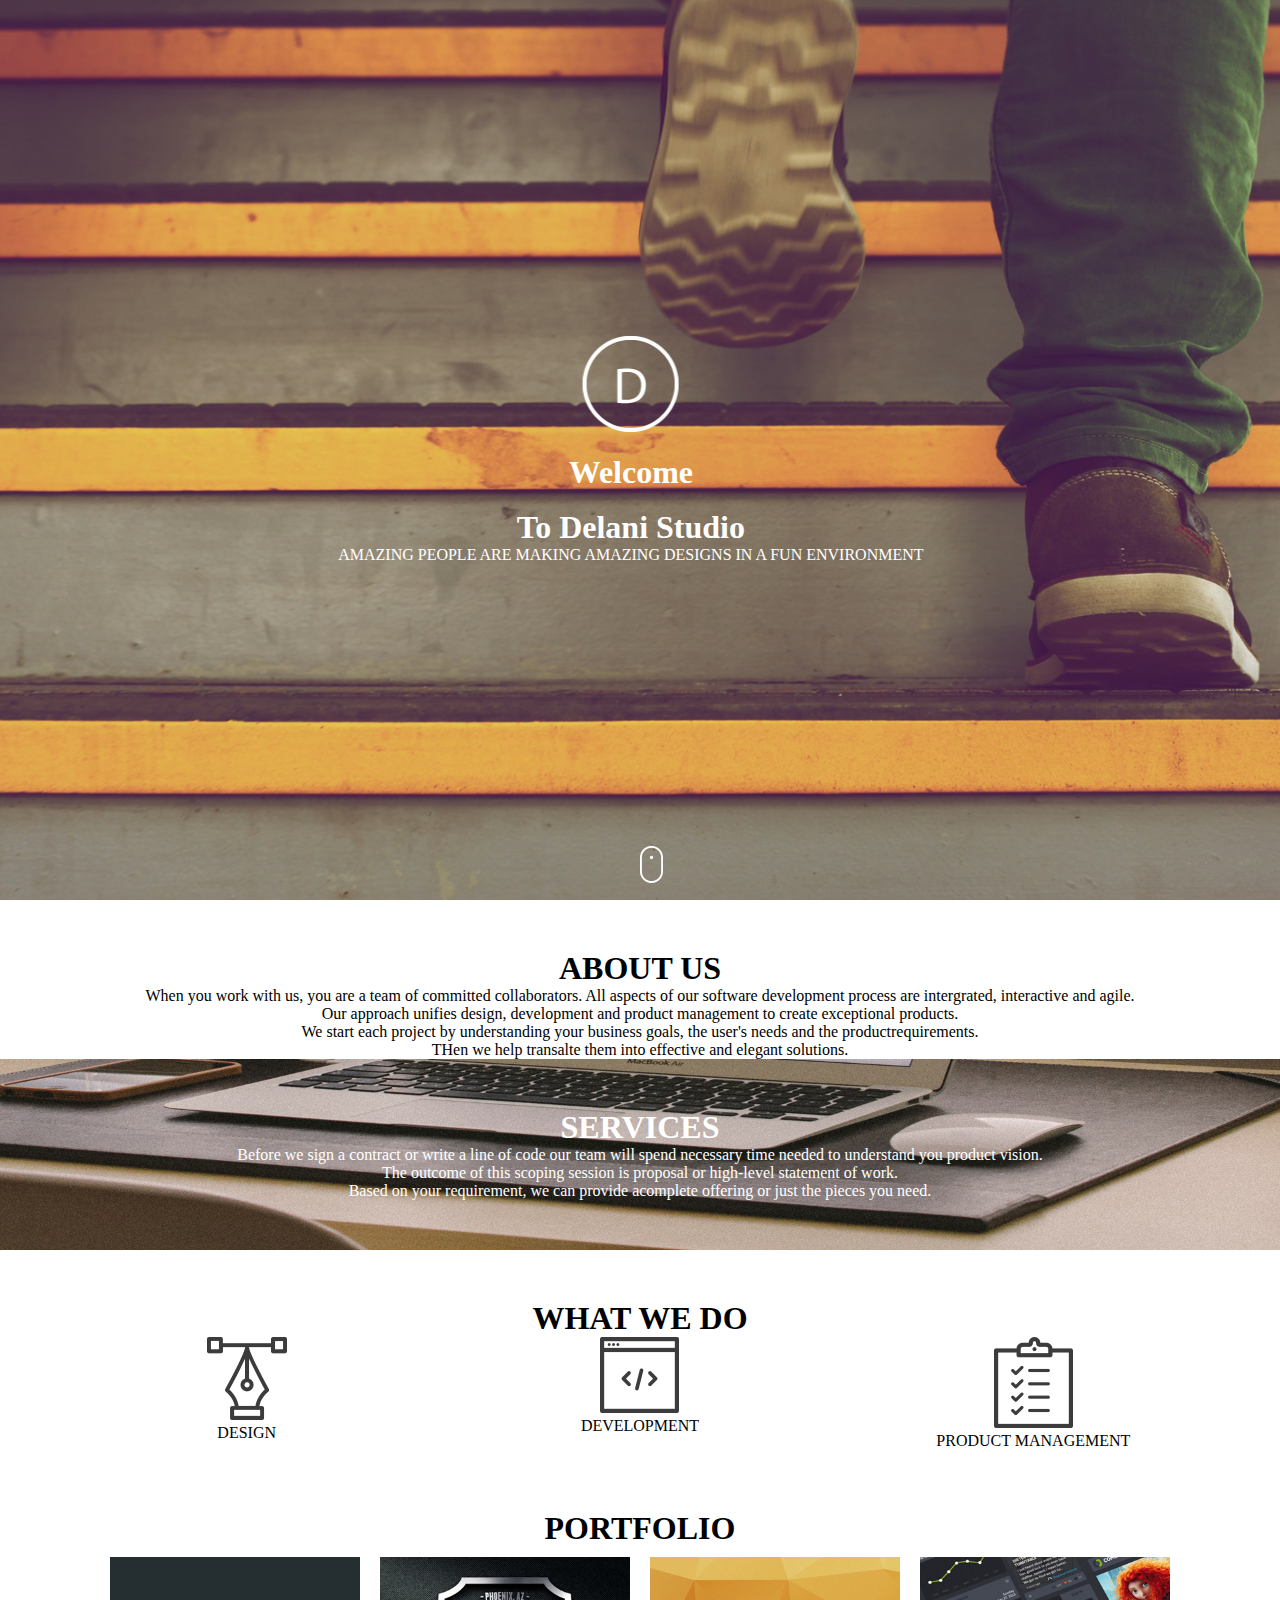
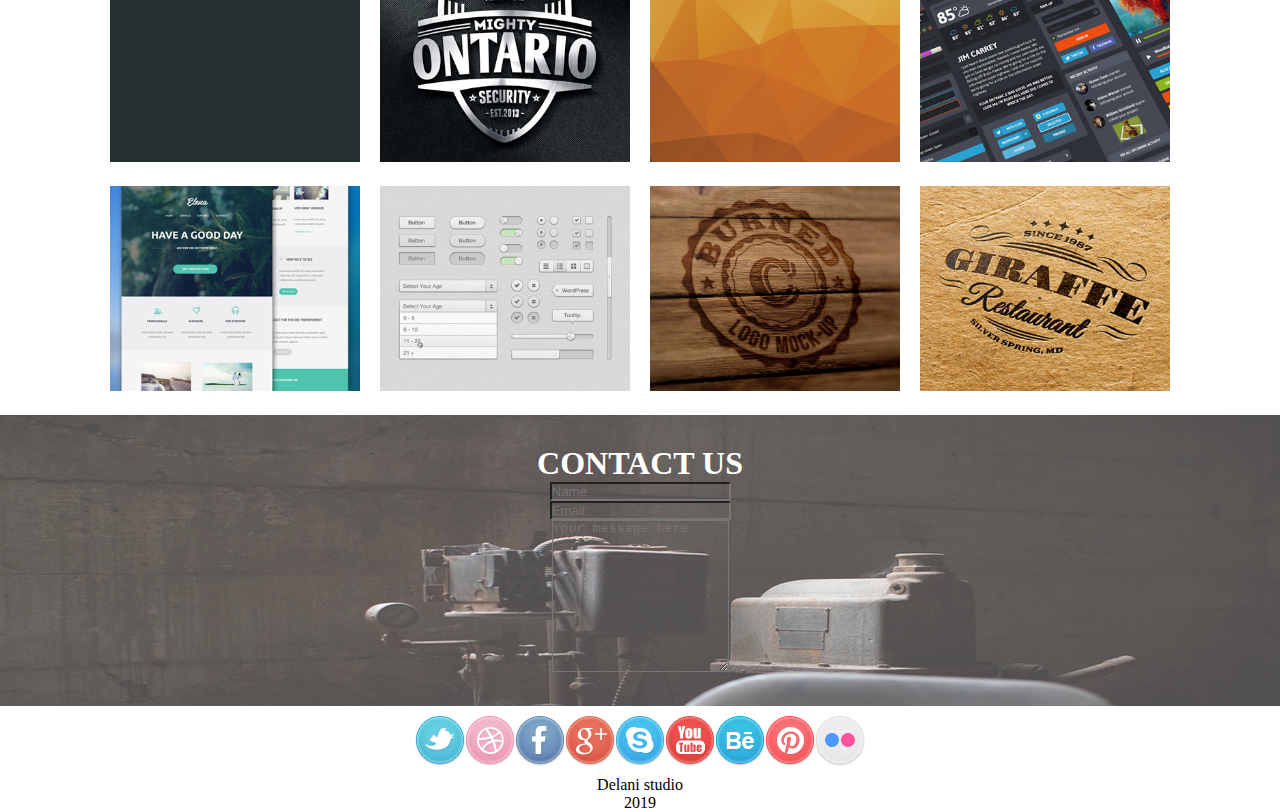
==== index.html @ 78fdb422 "Add show()and and hide() effect to whatWeDo class" ====
<!doctype html>
<html lang="en">
  <head>
    <!-- Required meta tags -->
    <meta charset="utf-8">
    <meta name="viewport" content="width=device-width, initial-scale=1">
    
    <!-- Bootstrap CSS -->
    <link href="https://cdn.jsdelivr.net/npm/bootstrap@5.1.3/dist/css/bootstrap.min.css" rel="stylesheet" integrity="sha384-1BmE4kWBq78iYhFldvKuhfTAU6auU8tT94WrHftjDbrCEXSU1oBoqyl2QvZ6jIW3" crossorigin="anonymous">
    <link rel="stylesheet" href="./css/style.css">

    <title>DelaniStudio</title>
  </head>
  <body>
    <div class="banner" id="banner" style="background-image: url(./images/backgrounds/h_img.jpg);">
        
        <div class="bannerFloat">
            <img src="./images/logo/logo.png" alt="logo"><br><br>
            <h1>Welcome</h1><br>
            <h1>To Delani Studio</h1>
            <p>AMAZING PEOPLE ARE MAKING AMAZING DESIGNS IN A FUN ENVIRONMENT</p>
        </div>

        <div class="bannerImg">
            <img src="./images/mouse_click.png" alt="mouse_click">
        </div>       
        
    </div> 
    
    <div class="mainService" id="mainServices">
      <div class="aboutUs" id="aboutUs">
        <h1>ABOUT US</h1>
        <p>When you work with us, you are a team of committed collaborators. All aspects of our software development process are intergrated, interactive and agile.</p>
        <p>Our approach unifies design, development and product management to create exceptional products.</p>
        <p>We start each project by understanding your business goals, the user's needs and the productrequirements.</p>
        <p>THen we help transalte them into effective and elegant solutions.</p>
      </div>

      <div class="service" id="service" style="background-image: url(./images/backgrounds/s_image.jpg);">
        <h1>SERVICES</h1>
        <p>Before we sign a contract or write a line of code our team will spend necessary time needed to understand you product vision.</p>
        <p>The outcome of this scoping session is proposal or high-level statement of work.</p>
        <p>Based on your requirement, we can provide acomplete offering or just the pieces you need.</p>

      </div>

      <div class="whatWeDo" id="whatWeDo">
        <h1>WHAT WE DO</h1>
        <div class="insideWhatWeDo" id="insideWhatWeDo">
          <div id="designMain" class="cool">
            <img src="images/services_icons/design_icon.png" alt="design" class="designImg">
            <p>DESIGN</p>
            <div class="childInsideWhatWeDo" id="design">
              <p>Lorem, ipsum dolor sit amet consectetur adipisicing elit. Repudiandae aspernatur nisi itaque culpa, obcaecati unde, est similique quia, eius delectus accusamus expedita quae atque ab doloremque neque quod autem consectetur.</p>
            </div>
          </div>
          <div id="developmentMain"  class="cool">
            <img src="images/services_icons/dev_icon.png" alt="service" class="developmentImg">
            <P>DEVELOPMENT</P>
            <div class=" childInsideWhatWeDo" id="development">
              <p>Lorem, ipsum dolor sit amet consectetur adipisicing elit. Repudiandae aspernatur nisi itaque culpa, obcaecati unde, est similique quia, eius delectus accusamus expedita quae atque ab doloremque neque quod autem consectetur.</p>
            </div>
          </div>
          <div id="productionMain"  class="cool">
            <img src="images/services_icons/product_icon.png" alt="product" class="productionImg">
            <P>PRODUCT MANAGEMENT</P>
            <div class="childInsideWhatWeDo" id="production">
              <p>Lorem, ipsum dolor sit amet consectetur adipisicing elit. Repudiandae aspernatur nisi itaque culpa, obcaecati unde, est similique quia, eius delectus accusamus expedita quae atque ab doloremque neque quod autem consectetur.</p>
            </div>
          </div>
        </div>

      </div>
    </div>

    
    <div class="mainPortfolio" id="mainPortfolio">
      <h1>PORTFOLIO</h1>
      <div class="cardItem">
        <div class="cardPortfolio">
          <img src="images/portfolio/work4.jpg" alt="portfolio">
        </div>

        <div class="cardPortfolio">
          <img src="images/portfolio/work3.jpg" alt="portfolio">
        </div>

        <div class="cardPortfolio">
          <img src="images/portfolio/work2.jpg" alt="portfolio">
        </div>

        <div class="cardPortfolio">
          <img src="images/portfolio/work1.jpg" alt="portfolio">
        </div>
      </div>

      <div class="cardItem">
        <div class="cardPortfolio">
          <img src="images/portfolio/work5.jpg" alt="portfolio">
        </div>

        <div class="cardPortfolio">
          <img src="images/portfolio/work6.jpg" alt="portfolio">
        </div>

        <div class="cardPortfolio">
          <img src="images/portfolio/work7.jpg" alt="portfolio">          
        </div>

        <div class="cardPortfolio">
          <img src="images/portfolio/work8.jpg" alt="portfolio">
        </div>
        
      </div>
    </div>

    <div class="contactUs" id="contantUs" style="background-image: url(./images/backgrounds/c_image.jpg);">
      <h1>CONTACT US</h1>
      <div class="contactUsForm">
        <form class="row g-3">
          <div class="col-md-5">
            <input type="text" class="form-control inputColor" id="inputEmail4" placeholder="Name">
          </div>
          <div class="col-md-5">
            <input type="email" class="form-control inputColor" id="inputPassword4" placeholder="Email">
          </div>
          <div class="col-md-11">
            <textarea class="form-control inputColor" id="exampleFormControlTextarea1" rows="10" placeholder="Your message here"></textarea>
          </div>
          
        </form>
      </div>      
    </div>
    <footer>
      <div class="socialMedia">
        <img src="images/social_icons/twitter.png" alt="socialMediaIcon">
        <img src="images/social_icons/dribble.png" alt="socialMediaIcon">
        <img src="images/social_icons/facebook.png" alt="socialMediaIcon">
        <img src="images/social_icons/g_plus.png" alt="socialMediaIcon">
        <img src="images/social_icons/skype.png" alt="socialMediaIcon">
        <img src="images/social_icons/you_tube.png" alt="socialMediaIcon">
        <img src="images/social_icons/behance.png" alt="socialMediaIcon">
        <img src="images/social_icons/pinterest.png" alt="socialMediaIcon">
        <img src="images/social_icons/flickr.png" alt="socialMediaIcon">
      </div>

      <div class="insideFooter">
        <p>Delani studio</p>
      </div>
      <div class="insideFooter">
        <p>2019</p>
      </div>
    </footer>

    <script src="https://code.jquery.com/jquery-3.3.1.min.js" integrity="sha256-FgpCb/KJQlLNfOu91ta32o/NMZxltwRo8QtmkMRdAu8=" crossorigin="anonymous"></script>

    <!-- Option 1: Bootstrap Bundle with Popper -->
    <script src="https://cdn.jsdelivr.net/npm/bootstrap@5.1.3/dist/js/bootstrap.bundle.min.js" integrity="sha384-ka7Sk0Gln4gmtz2MlQnikT1wXgYsOg+OMhuP+IlRH9sENBO0LRn5q+8nbTov4+1p" crossorigin="anonymous"></script>
    <script src="./js/main.js"></script>
    <script src="./js/script.js"></script>
  </body>
</html>
---- css/style.css ----
*{padding: 0px;
    margin: 0px;
    box-sizing: border-box;
}
.banner{
    background-size: cover;
   background-position: center;
   position: relative;
   height: 100vh;
}

.bannerFloat{
    text-align: center;
    position: absolute;
    top: 50%;
    left: 47%;
    transform:translate(-45%, -50%);
    color: #ffffff;
}

.bannerImg{
    position: absolute;
    top: 94%;
    left: 50%;
}

.aboutUs{
    text-align: center;
    margin-top: 50px;
}

.service{
    background-size: cover;
    background-repeat: no-repeat;
    color: #ffffff;
    padding: 50px;
    text-align: center;
}

.whatWeDo{
    text-align: center;
    padding: 50px;
}

.insideWhatWeDo{
    display: flex;
    justify-content:space-around;
}
.cool{
    width: 400px;
}
.childInsideWhatWeDo{
    display: none;
}

.mainPortfolio{
    text-align: center;
    padding: 10px;

}

.cardItem{
    display: flex;
    justify-content: center;
}

.cardPortfolio{
    margin: 10px;
}

.cardPortfolio img{
    width: 250px;
    
}
.contactUs{
    background-size: cover;
    background-repeat: no-repeat;
    text-align: center;
    color: #ffffff;
    padding: 30px;
}

.contactUsForm{
    display: flex;
    justify-content: center;

}
/* .inputColor ::placeholder{
    color: #ffffff;
    opacity: 1; 
} */
.inputColor{
    background-color: transparent;
}

.socialMedia{
    padding: 10px;
    display: flex;
    justify-content: center;
}

.insideFooter{
    display: flex;
    justify-content: center;
}
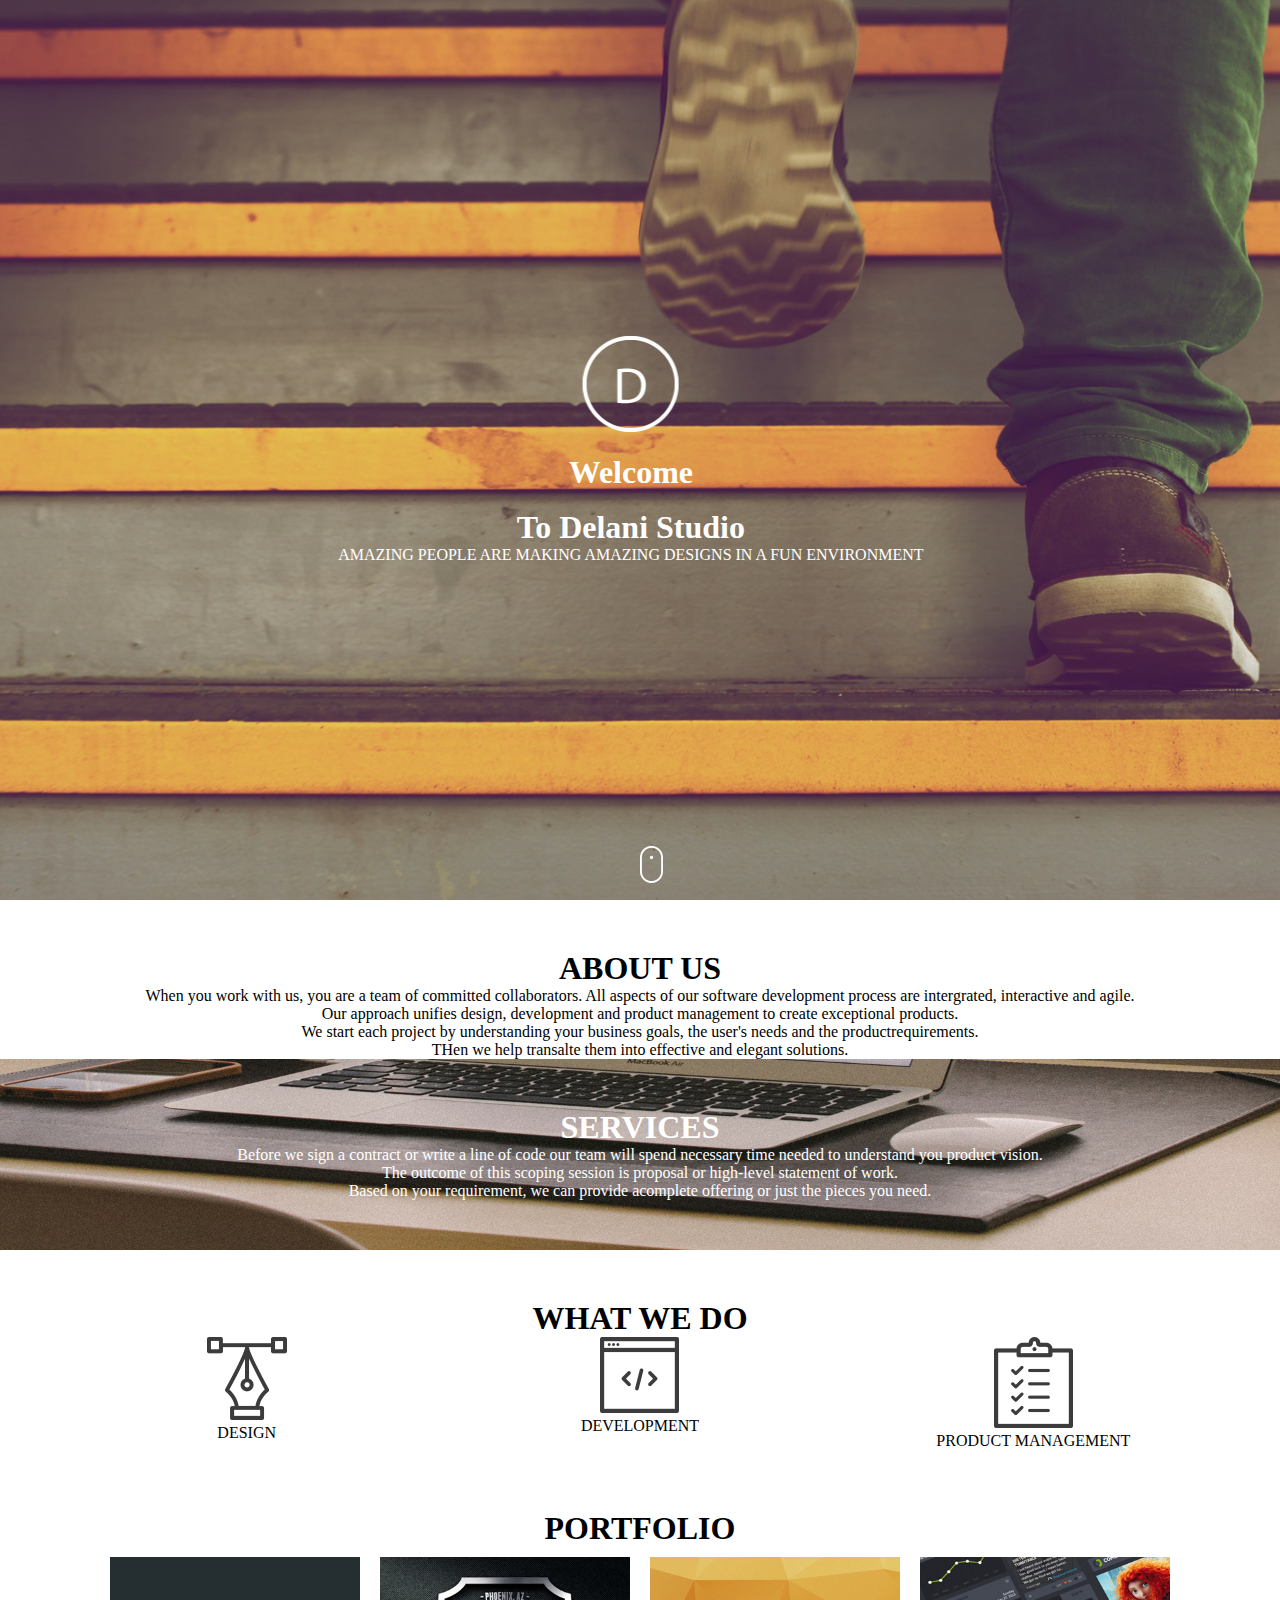
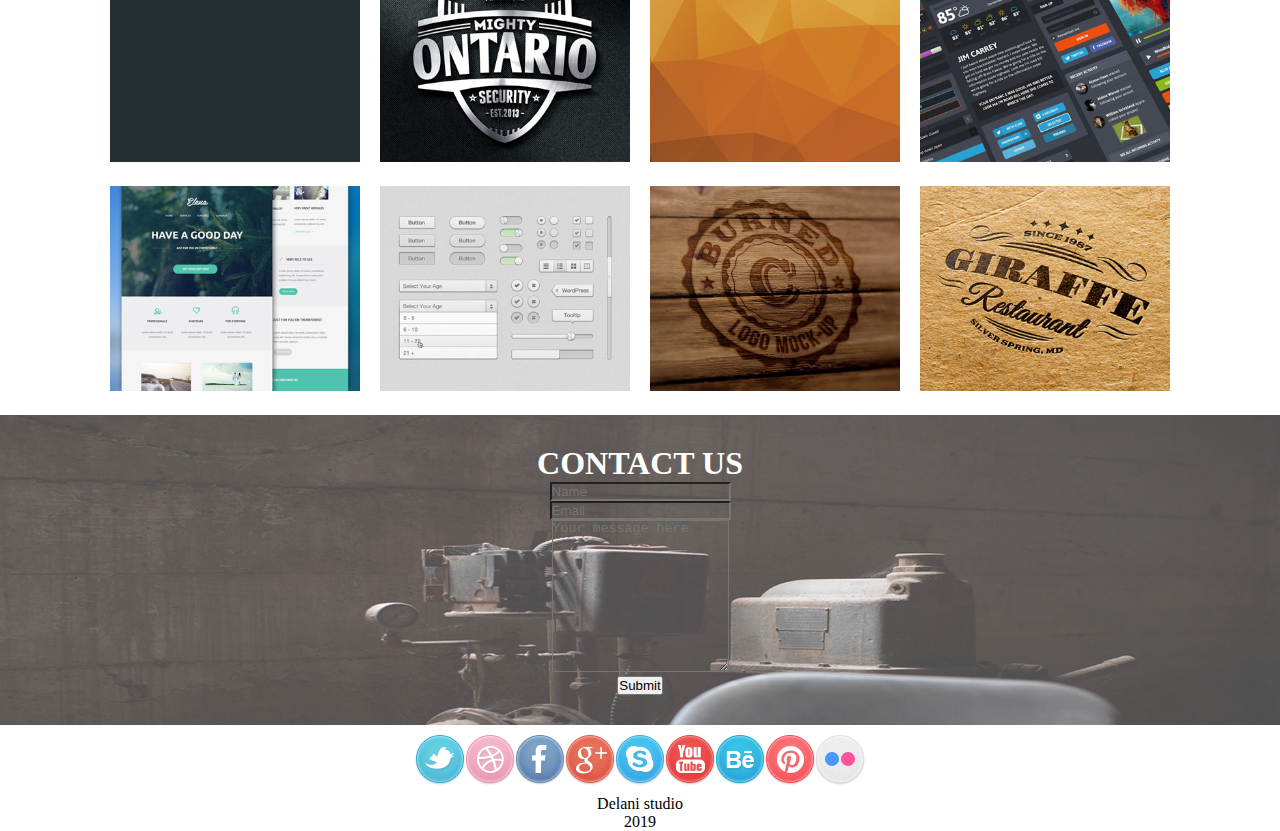
==== commit 5b860b40: "Add formSubmit function in main .js" ====
--- a/index.html
+++ b/index.html
@@ -77,38 +77,63 @@
     <div class="mainPortfolio" id="mainPortfolio">
       <h1>PORTFOLIO</h1>
       <div class="cardItem">
-        <div class="cardPortfolio">
+        <div class="cardPortfolio work" id="work4">
           <img src="images/portfolio/work4.jpg" alt="portfolio">
+          <div class="insidePortfolio hoverLayoutWork" id="work4Description">
+            <p>BLACK SEA</p>
+          </div>
+          
         </div>
 
-        <div class="cardPortfolio">
-          <img src="images/portfolio/work3.jpg" alt="portfolio">
+        <div class="cardPortfolio work" id="work3">
+          <img src="images/portfolio/work3.jpg" alt="portfolio" class="work3Img">
+          <div class="insidePortfolio hoverLayoutWork" id="work3Description">
+            <p">ONTARIO</p>
+          </div>
         </div>
 
-        <div class="cardPortfolio">
+        <div class="cardPortfolio work" id="work2">
           <img src="images/portfolio/work2.jpg" alt="portfolio">
+          <div class="insidePortfolio hoverLayoutWork" id="work2Description">
+            <p>RADICAL CENTER</p>
+          </div>
         </div>
 
-        <div class="cardPortfolio">
+        <div class="cardPortfolio work" id="work1">
           <img src="images/portfolio/work1.jpg" alt="portfolio">
+          <div class="insidePortfolio hoverLayoutWork" id="work1Description">
+            <p>JIM CARREY</p>
+          </div>
         </div>
       </div>
 
       <div class="cardItem">
-        <div class="cardPortfolio">
+        <div class="cardPortfolio work" id="work5">
           <img src="images/portfolio/work5.jpg" alt="portfolio">
+          <div class="insidePortfolio hoverLayoutWork" id="work5Description">
+            <p>ELLENA</p>
+          </div>
         </div>
 
-        <div class="cardPortfolio">
+        <div class="cardPortfolio work" id="work6">
           <img src="images/portfolio/work6.jpg" alt="portfolio">
+          <div class="insidePortfolio hoverLayoutWork" id="work6Description">
+            <p>THE FORMS</p>
+          </div>
         </div>
 
-        <div class="cardPortfolio">
-          <img src="images/portfolio/work7.jpg" alt="portfolio">          
+        <div class="cardPortfolio work" id="work7">
+          <img src="images/portfolio/work7.jpg" alt="portfolio">
+          <div class="insidePortfolio hoverLayoutWork" id="work7Description">
+            <p>BURNED</p>
+          </div>          
         </div>
 
-        <div class="cardPortfolio">
+        <div class="cardPortfolio work" id="work8">
           <img src="images/portfolio/work8.jpg" alt="portfolio">
+          <div class="insidePortfolio hoverLayoutWork" id="work8Description">
+            <p>BAILEY WONGER</p>
+          </div>
         </div>
         
       </div>
@@ -119,13 +144,16 @@
       <div class="contactUsForm">
         <form class="row g-3">
           <div class="col-md-5">
-            <input type="text" class="form-control inputColor" id="inputEmail4" placeholder="Name">
+            <input type="text" class="form-control inputColor" id="inputName" placeholder="Name" required>
           </div>
           <div class="col-md-5">
-            <input type="email" class="form-control inputColor" id="inputPassword4" placeholder="Email">
+            <input type="email" class="form-control inputColor" id="inputEmail" placeholder="Email" required>
           </div>
           <div class="col-md-11">
-            <textarea class="form-control inputColor" id="exampleFormControlTextarea1" rows="10" placeholder="Your message here"></textarea>
+            <textarea class="form-control inputColor" id="messageText" rows="10" placeholder="Your message here" required></textarea>
+          </div>
+          <div>
+            <button type="button" class="btn btn btn-outline-light btn-lg" id="submit" onclick="formSubmit()">Submit</button>
           </div>
           
         </form>
--- a/css/style.css
+++ b/css/style.css
@@ -72,6 +72,33 @@
     width: 250px;
     
 }
+
+.insidePortfolio{
+    display: none;
+    width: 250px;
+    border-style: solid #ffffff;
+    background-color: transparent;
+}
+
+.work{
+    position: relative;
+}
+
+.hoverLayoutWork{
+    position: absolute;
+    margin: 10px;
+    top: 0;
+    bottom: 0;
+    left: 0;
+    right: 0;
+    color: #ffffff;
+    font-size: 50px;
+    background-color: transparent;
+    border-style: solid;
+    border-width: 10px;
+    width: 95%;
+}
+
 .contactUs{
     background-size: cover;
     background-repeat: no-repeat;
@@ -102,4 +129,22 @@
 .insideFooter{
     display: flex;
     justify-content: center;
+}
+
+@media screen and (max-width:1000px){
+    .insideWhatWeDo{
+        flex-wrap: wrap;
+    }        
+}
+
+@media screen and (max-width:1080px){
+    .cardItem{
+        flex-wrap: wrap;
+    }        
+}
+
+@media screen and (max-width:600px){
+    .socialMedia{
+        flex-wrap: wrap;
+    }        
 }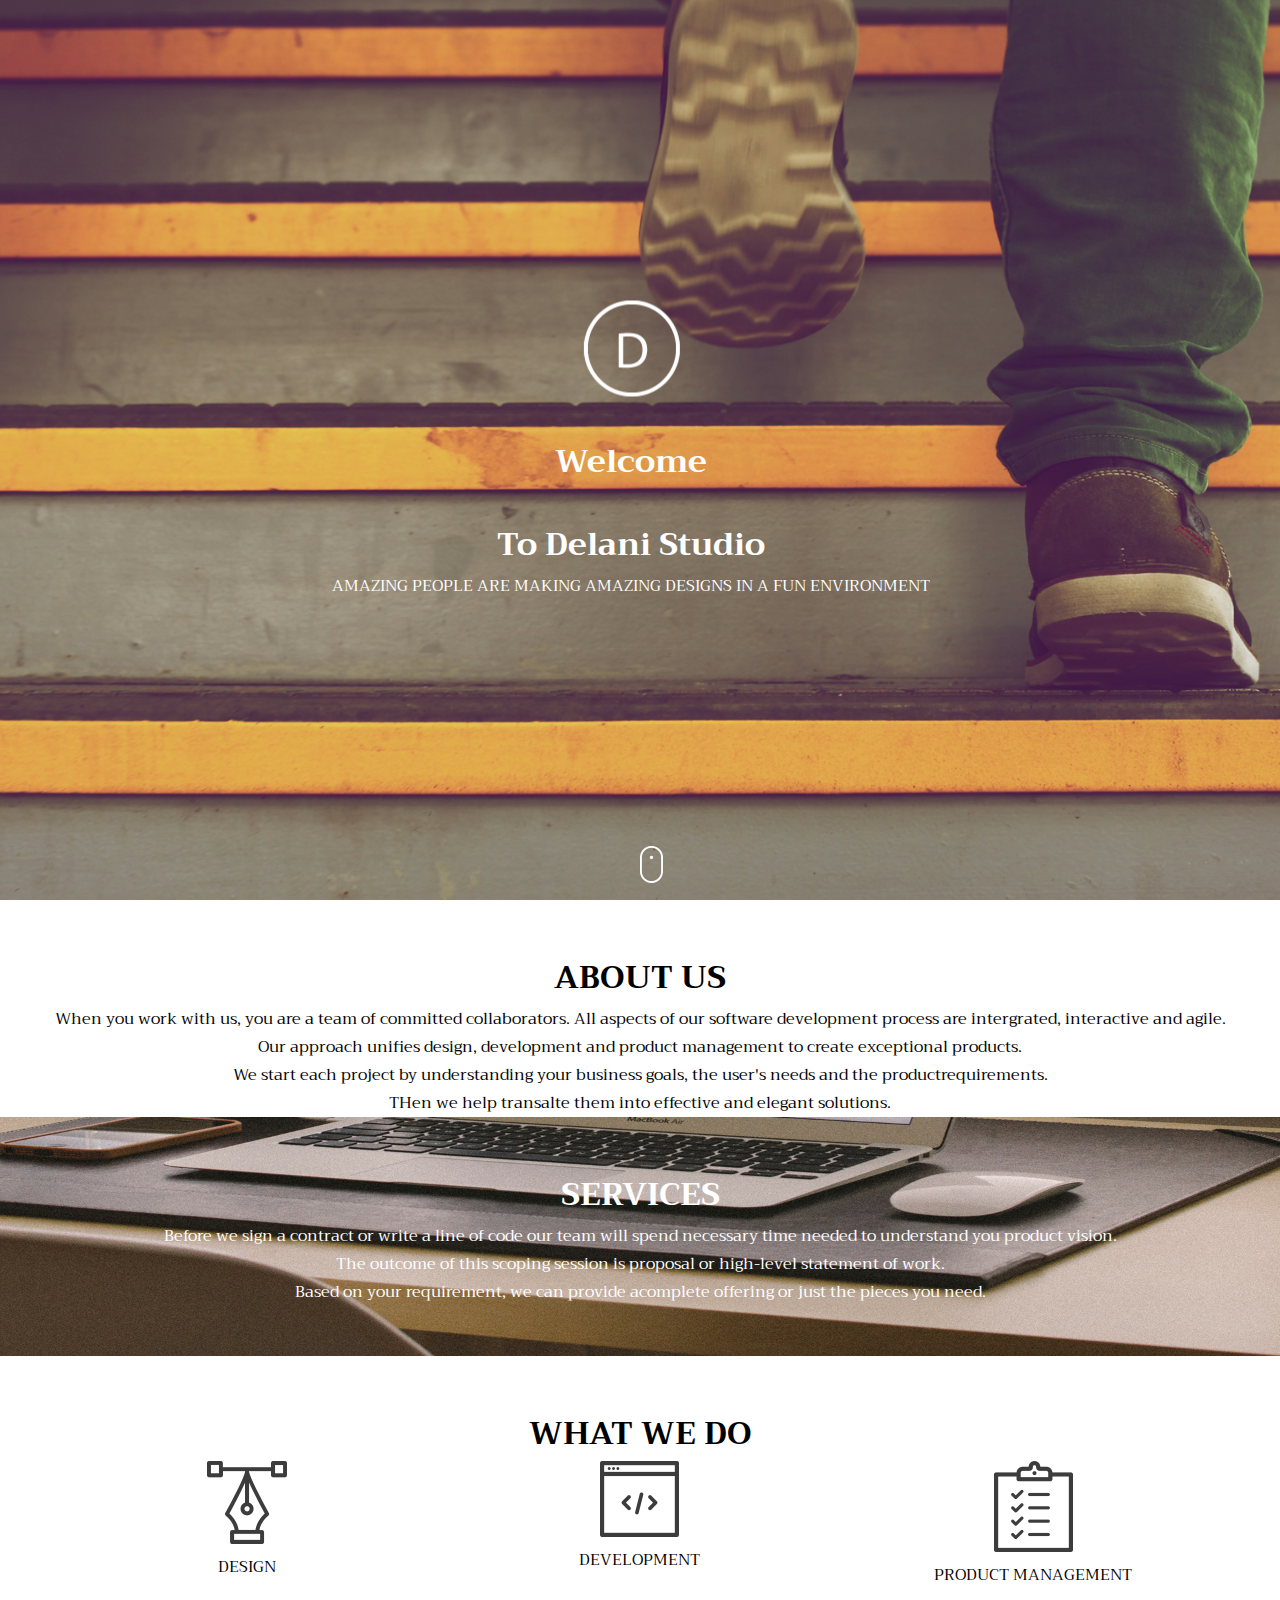
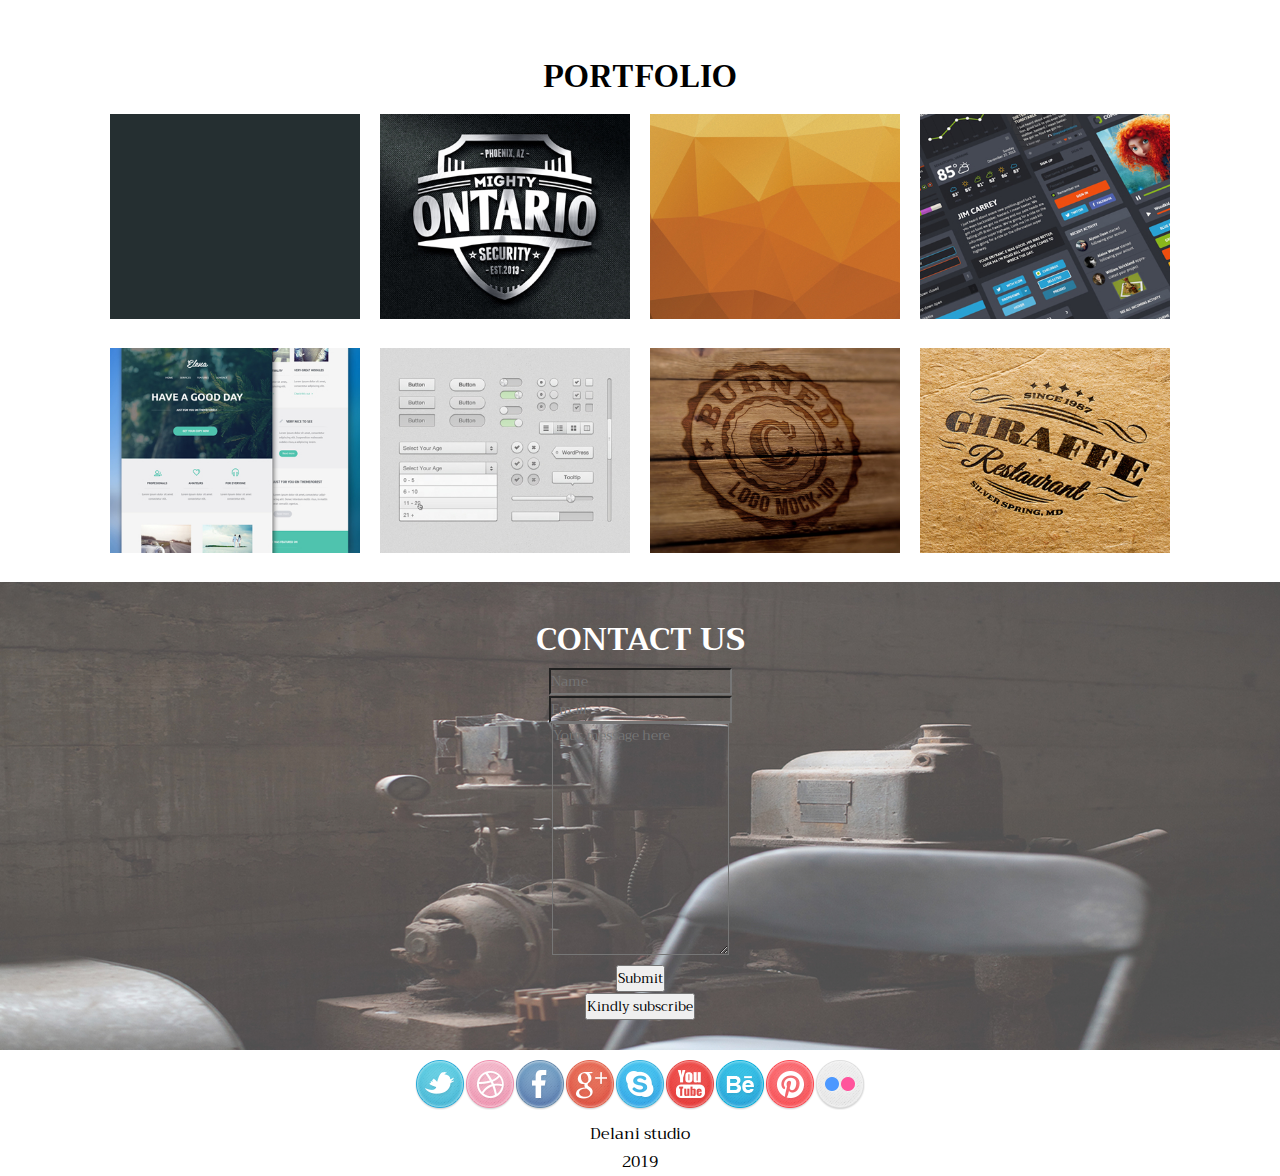
==== commit 7e02f6ae: "Add mailChimp and google font" ====
--- a/index.html
+++ b/index.html
@@ -8,6 +8,7 @@
     <!-- Bootstrap CSS -->
     <link href="https://cdn.jsdelivr.net/npm/bootstrap@5.1.3/dist/css/bootstrap.min.css" rel="stylesheet" integrity="sha384-1BmE4kWBq78iYhFldvKuhfTAU6auU8tT94WrHftjDbrCEXSU1oBoqyl2QvZ6jIW3" crossorigin="anonymous">
     <link rel="stylesheet" href="./css/style.css">
+    <link rel="stylesheet" href="https://fonts.googleapis.com/css?family=Trirong">
 
     <title>DelaniStudio</title>
   </head>
@@ -48,24 +49,27 @@
         <h1>WHAT WE DO</h1>
         <div class="insideWhatWeDo" id="insideWhatWeDo">
           <div id="designMain" class="cool">
-            <img src="images/services_icons/design_icon.png" alt="design" class="designImg">
+            <img src="./images/services_icons/design_icon.png" alt="design" class="designImg">
             <p>DESIGN</p>
             <div class="childInsideWhatWeDo" id="design">
-              <p>Lorem, ipsum dolor sit amet consectetur adipisicing elit. Repudiandae aspernatur nisi itaque culpa, obcaecati unde, est similique quia, eius delectus accusamus expedita quae atque ab doloremque neque quod autem consectetur.</p>
+              <p>Our design practice offers a full range of services including brand stategy, interaction and visual design and user experince testing.</p>
+              <p>Throughout your project, our designers create and implement visual design and workflows, solict user feedback and work with you to make sure what gets built is what is needed.</p>
             </div>
           </div>
           <div id="developmentMain"  class="cool">
-            <img src="images/services_icons/dev_icon.png" alt="service" class="developmentImg">
+            <img src="./images/services_icons/dev_icon.png" alt="service" class="developmentImg">
             <P>DEVELOPMENT</P>
             <div class=" childInsideWhatWeDo" id="development">
-              <p>Lorem, ipsum dolor sit amet consectetur adipisicing elit. Repudiandae aspernatur nisi itaque culpa, obcaecati unde, est similique quia, eius delectus accusamus expedita quae atque ab doloremque neque quod autem consectetur.</p>
+              <p>All engineers are fluent in the latest enterprise, mobile and web development technologies</p>
+              <p>They collaborate with your team to write and improve code on a daily basis, using proven practice sush as test-driven developmentand pair programming.</p>
             </div>
           </div>
           <div id="productionMain"  class="cool">
-            <img src="images/services_icons/product_icon.png" alt="product" class="productionImg">
+            <img src="./images/services_icons/product_icon.png" alt="product" class="productionImg">
             <P>PRODUCT MANAGEMENT</P>
             <div class="childInsideWhatWeDo" id="production">
-              <p>Lorem, ipsum dolor sit amet consectetur adipisicing elit. Repudiandae aspernatur nisi itaque culpa, obcaecati unde, est similique quia, eius delectus accusamus expedita quae atque ab doloremque neque quod autem consectetur.</p>
+              <p>Planning and development is iteractive. Because we are constantly coding and testing, the products we build are always ready to go live.</p>
+              <p>This iteractive process allows for changes as bussiness requirements evolve.</p>
             </div>
           </div>
         </div>
@@ -78,7 +82,7 @@
       <h1>PORTFOLIO</h1>
       <div class="cardItem">
         <div class="cardPortfolio work" id="work4">
-          <img src="images/portfolio/work4.jpg" alt="portfolio">
+          <img src="./images/portfolio/work4.jpg" alt="portfolio">
           <div class="insidePortfolio hoverLayoutWork" id="work4Description">
             <p>BLACK SEA</p>
           </div>
@@ -86,21 +90,21 @@
         </div>
 
         <div class="cardPortfolio work" id="work3">
-          <img src="images/portfolio/work3.jpg" alt="portfolio" class="work3Img">
+          <img src="./images/portfolio/work3.jpg" alt="portfolio" class="work3Img">
           <div class="insidePortfolio hoverLayoutWork" id="work3Description">
             <p">ONTARIO</p>
           </div>
         </div>
 
         <div class="cardPortfolio work" id="work2">
-          <img src="images/portfolio/work2.jpg" alt="portfolio">
+          <img src="./images/portfolio/work2.jpg" alt="portfolio">
           <div class="insidePortfolio hoverLayoutWork" id="work2Description">
             <p>RADICAL CENTER</p>
           </div>
         </div>
 
         <div class="cardPortfolio work" id="work1">
-          <img src="images/portfolio/work1.jpg" alt="portfolio">
+          <img src="./images/portfolio/work1.jpg" alt="portfolio">
           <div class="insidePortfolio hoverLayoutWork" id="work1Description">
             <p>JIM CARREY</p>
           </div>
@@ -109,28 +113,28 @@
 
       <div class="cardItem">
         <div class="cardPortfolio work" id="work5">
-          <img src="images/portfolio/work5.jpg" alt="portfolio">
+          <img src="./images/portfolio/work5.jpg" alt="portfolio">
           <div class="insidePortfolio hoverLayoutWork" id="work5Description">
             <p>ELLENA</p>
           </div>
         </div>
 
         <div class="cardPortfolio work" id="work6">
-          <img src="images/portfolio/work6.jpg" alt="portfolio">
+          <img src="./images/portfolio/work6.jpg" alt="portfolio">
           <div class="insidePortfolio hoverLayoutWork" id="work6Description">
             <p>THE FORMS</p>
           </div>
         </div>
 
         <div class="cardPortfolio work" id="work7">
-          <img src="images/portfolio/work7.jpg" alt="portfolio">
+          <img src="./images/portfolio/work7.jpg" alt="portfolio">
           <div class="insidePortfolio hoverLayoutWork" id="work7Description">
             <p>BURNED</p>
           </div>          
         </div>
 
         <div class="cardPortfolio work" id="work8">
-          <img src="images/portfolio/work8.jpg" alt="portfolio">
+          <img src="./images/portfolio/work8.jpg" alt="portfolio">
           <div class="insidePortfolio hoverLayoutWork" id="work8Description">
             <p>BAILEY WONGER</p>
           </div>
@@ -155,21 +159,25 @@
           <div>
             <button type="button" class="btn btn btn-outline-light btn-lg" id="submit" onclick="formSubmit()">Submit</button>
           </div>
+          <div>
+            <a href="mailChimp.html"><button type="button" class="btn btn btn-outline-light btn-lg" id="subscribe">Kindly subscribe</button></a>
+            
+          </div>
           
         </form>
       </div>      
     </div>
     <footer>
       <div class="socialMedia">
-        <img src="images/social_icons/twitter.png" alt="socialMediaIcon">
-        <img src="images/social_icons/dribble.png" alt="socialMediaIcon">
-        <img src="images/social_icons/facebook.png" alt="socialMediaIcon">
-        <img src="images/social_icons/g_plus.png" alt="socialMediaIcon">
-        <img src="images/social_icons/skype.png" alt="socialMediaIcon">
-        <img src="images/social_icons/you_tube.png" alt="socialMediaIcon">
-        <img src="images/social_icons/behance.png" alt="socialMediaIcon">
-        <img src="images/social_icons/pinterest.png" alt="socialMediaIcon">
-        <img src="images/social_icons/flickr.png" alt="socialMediaIcon">
+        <img src="./images/social_icons/twitter.png" alt="socialMediaIcon">
+        <img src="./images/social_icons/dribble.png" alt="socialMediaIcon">
+        <img src="./images/social_icons/facebook.png" alt="socialMediaIcon">
+        <img src="./images/social_icons/g_plus.png" alt="socialMediaIcon">
+        <img src="./images/social_icons/skype.png" alt="socialMediaIcon">
+        <img src="./images/social_icons/you_tube.png" alt="socialMediaIcon">
+        <img src="./images/social_icons/behance.png" alt="socialMediaIcon">
+        <img src="./images/social_icons/pinterest.png" alt="socialMediaIcon">
+        <img src="./images/social_icons/flickr.png" alt="socialMediaIcon">
       </div>
 
       <div class="insideFooter">
--- a/css/style.css
+++ b/css/style.css
@@ -1,6 +1,7 @@
 *{padding: 0px;
     margin: 0px;
     box-sizing: border-box;
+    font-family: "Trirong", serif;
 }
 .banner{
     background-size: cover;
